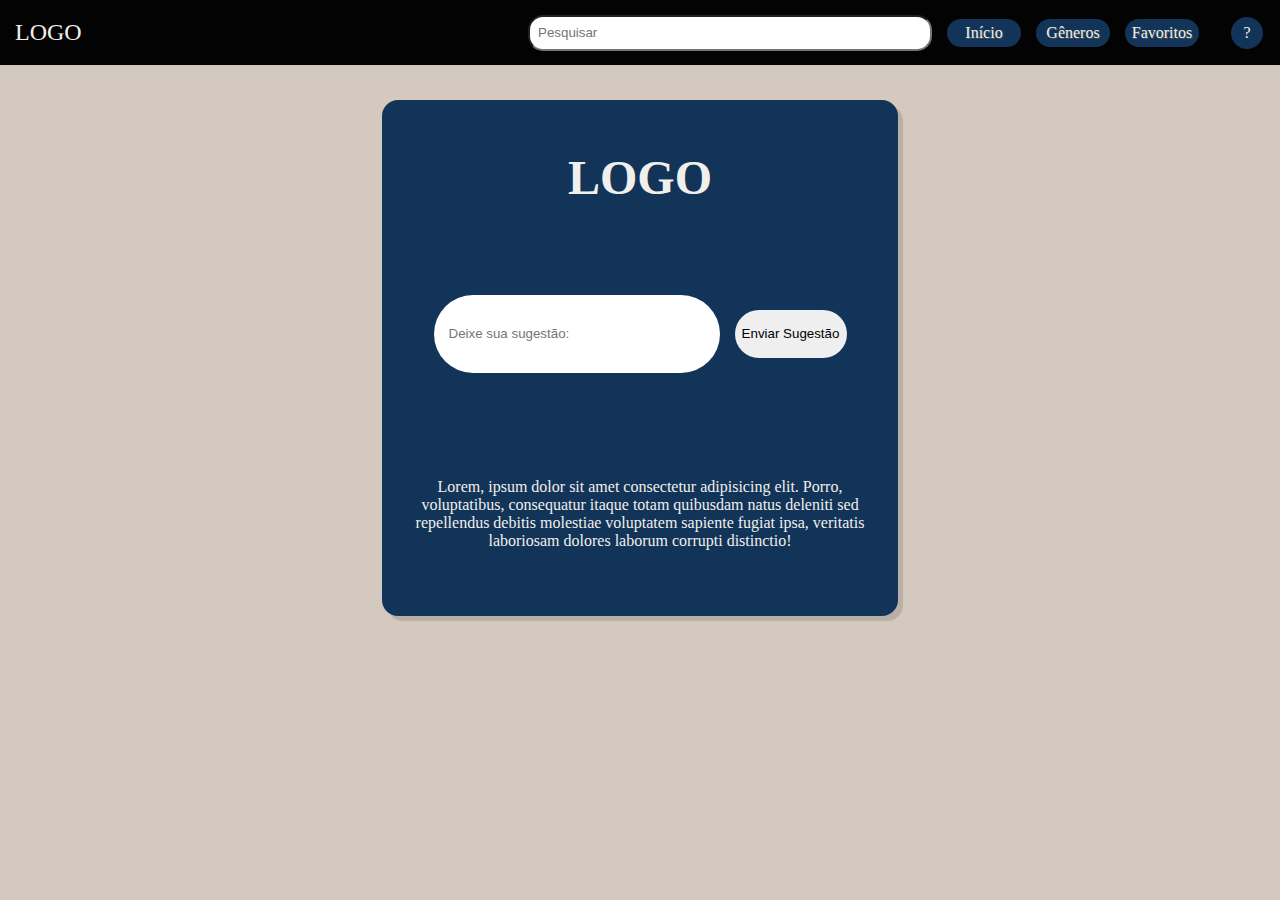
==== public/helpus.html @ d8310bbe "Adicionei uma aba de sugestões" ====
<!DOCTYPE html>
<html lang="pt-br">

<head>
    <meta charset="UTF-8">
    <meta name="viewport" content="width=device-width, initial-scale=1.0">
    <link rel="stylesheet" href="header.css">
    <link rel="stylesheet" href="main.css">
    <title>Sugestão de Filme</title>
</head>

<body>
    <header class="cabecalho">
        <div class="cabecalho__logo">LOGO</div>
        <nav class="cabecalho__barra-navegacao">
            <ul>
                <input type="text" placeholder="Pesquisar">
                <li><a href="index.html">Início</a></li>
                <li><a href="#">Gêneros</a></li>
                <li><a href="#">Favoritos</a></li>
            </ul>
            <div class="duvida"><a href="helpus.html">?</a></div>
        </nav>
    </header>
    <main class="conteudo-sugestao">
        <section class="conteudo-sugestao__form">
            <h2>LOGO</h2>
            <div class="form__sugestao">
                <input type="text" placeholder="Deixe sua sugestão:">
                <button>Enviar Sugestão</button>
            </div>
            <p>Lorem, ipsum dolor sit amet consectetur adipisicing elit. Porro, voluptatibus, consequatur itaque totam quibusdam natus deleniti sed repellendus debitis molestiae voluptatem sapiente fugiat ipsa, veritatis laboriosam dolores laborum corrupti distinctio!</p>
        </section>
    </main>
</body>

</html>
---- public/header.css ----
* {
    margin: 0;
    padding: 0;
}

body {
    background-color: #D4C9BE;
}

.cabecalho {
    background-color: #030303;
    display: flex;
    justify-content: space-between;
    align-items: center;
    height: 35px;
    padding: 15px;
    position: fixed;
    top: 0;
    width: 100%;
    z-index: 1000;
}

.cabecalho__logo {
    font-size: 1.5rem;
    color: #F1EFEC;
}

.cabecalho__barra-navegacao {
    margin-right: 2rem;
    display: flex;
    align-items: center;
    gap: 2rem;
}

.cabecalho__barra-navegacao ul {
    display: flex;
    align-items: center;
    gap: 15px;
    list-style: none;
}

.cabecalho__barra-navegacao ul input {
    width: 24rem;
    height: 1rem;
    border-radius: 15px;
    padding: 0.5rem;
}

.cabecalho__barra-navegacao li {
    display: flex;
    align-items: center;
    justify-content: center;
    border-radius: 15px;
    width: 4rem;
    background-color: #123458;
    padding: 5px;
}

.cabecalho__barra-navegacao li a {
    color: #F1EFEC;
    text-decoration: none;
    text-shadow: 1px 1px 1px #575757;
}

.duvida {
    width: 2rem;
    height: 2rem;
    border-radius: 50%;
    display: flex;
    justify-content: center;
    align-items: center;
    background-color: #123458;
    color: #D4C9BE;
}

.duvida a {
    text-decoration: none;
    color: #F1EFEC;
}
---- public/main.css ----
.conteudo-principal {
    display: flex;
    justify-content: space-between;
    margin: 1rem;
    margin-top: 5rem;
}

.conteudo-principal__filmes {
    display: grid; grid-template-columns: repeat(4, 1fr); gap: 15px;
}

.filmes__card {
    display: flex;
    flex-direction: column;
    align-items: center;
    padding: 1rem;
    width: 188px;
    height: 256px;
    background-color: rgba(0, 0, 0, 0.11);
}

.filmes__card img {
    width: 130px;
}

.filmes__card button {
    padding: 3px;
    margin-top: 0.5rem;
    border-radius: 15px;
    border: 0;
    background-color: #123458;
    color: #F1EFEC;
}

.conteudo-principal__news {
    display: flex;
    width: 20%;
    background-color: rgba(0, 0, 0, 0.11);
    padding: 15px;
    text-indent: 15px;
    text-align: center;
}

.conteudo-principal__news h2 {
    color: #123458;
    background-color: #1234583d;
    margin-bottom: 1rem;
}

.news_barra-lateral {
    display: flex;
    flex-direction: column;
}

.news_barra-lateral article {
    display: flex;
    flex-direction: column;
    gap: 1rem;
    text-align: center;
}

/*Partes da aba sugestões*/

.conteudo-sugestao {
    margin-top: 100px;
    display: flex;
    justify-content: center;
}

.conteudo-sugestao__form {
    display: flex;
    flex-direction: column;
    justify-content: space-evenly;
    align-items: center;
    gap: 3rem;
    padding: 0.5rem;
    background-color: #123458;
    width: 500px;
    height: 500px;
    border-radius: 1rem;
    box-shadow: 5px 5px 1px rgba(0, 0, 0, 0.13);
}

.conteudo-sugestao__form h2 {
    font-size: 3rem;
    color: #F1EFEC;
}

.conteudo-sugestao__form p {
    color: #F1EFEC;
    text-align: center;
    padding: 1rem;
}

.form__sugestao {
    display: flex;
    align-items: center;
    gap: 15px;
}

.form__sugestao input {
    width: 16rem;
    height: 3rem;
    border-radius: 50px;
    border: 0;
    padding: 15px;
}

.form__sugestao button {
    width: 7rem;
    height: 3rem;
    border-radius: 50px;
    border: 0;
}
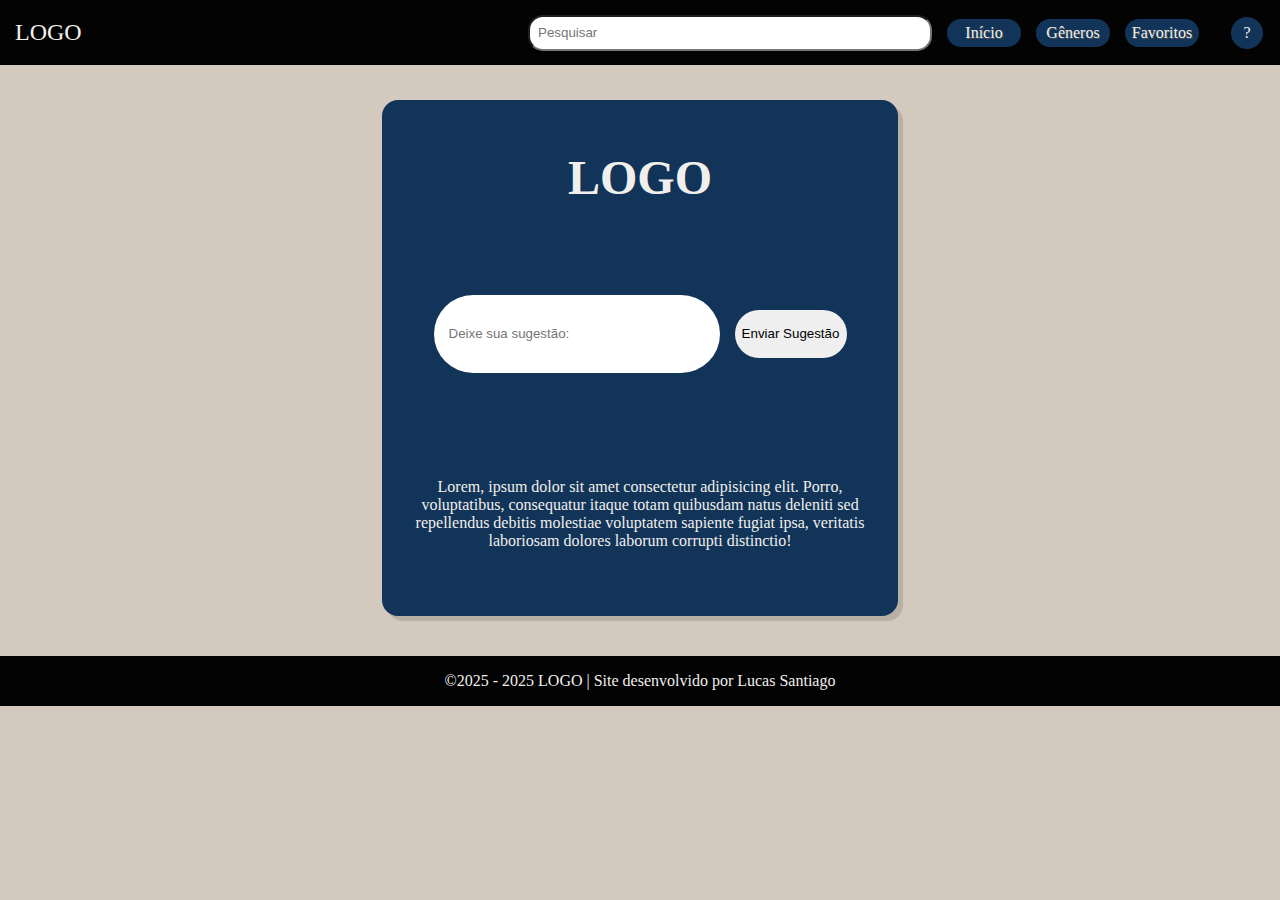
==== commit 86e446d0: "Acrescentei o rodapé no aba sugestões" ====
--- a/public/helpus.html
+++ b/public/helpus.html
@@ -6,6 +6,7 @@
     <meta name="viewport" content="width=device-width, initial-scale=1.0">
     <link rel="stylesheet" href="header.css">
     <link rel="stylesheet" href="main.css">
+    <link rel="stylesheet" href="footer.css">
     <title>Sugestão de Filme</title>
 </head>
 
@@ -32,6 +33,9 @@
             <p>Lorem, ipsum dolor sit amet consectetur adipisicing elit. Porro, voluptatibus, consequatur itaque totam quibusdam natus deleniti sed repellendus debitis molestiae voluptatem sapiente fugiat ipsa, veritatis laboriosam dolores laborum corrupti distinctio!</p>
         </section>
     </main>
+    <footer class="rodape">
+        <p>&copy;2025 - 2025 LOGO | Site desenvolvido por Lucas Santiago</p>
+    </footer>
 </body>
 
 </html>--- a/public/footer.css
+++ b/public/footer.css
@@ -0,0 +1,8 @@
+.rodape {
+    display: flex;
+    justify-content: center;
+    background-color: #030303;
+    color: #F1EFEC;
+    padding: 1rem;
+    margin-top: 40px;
+}